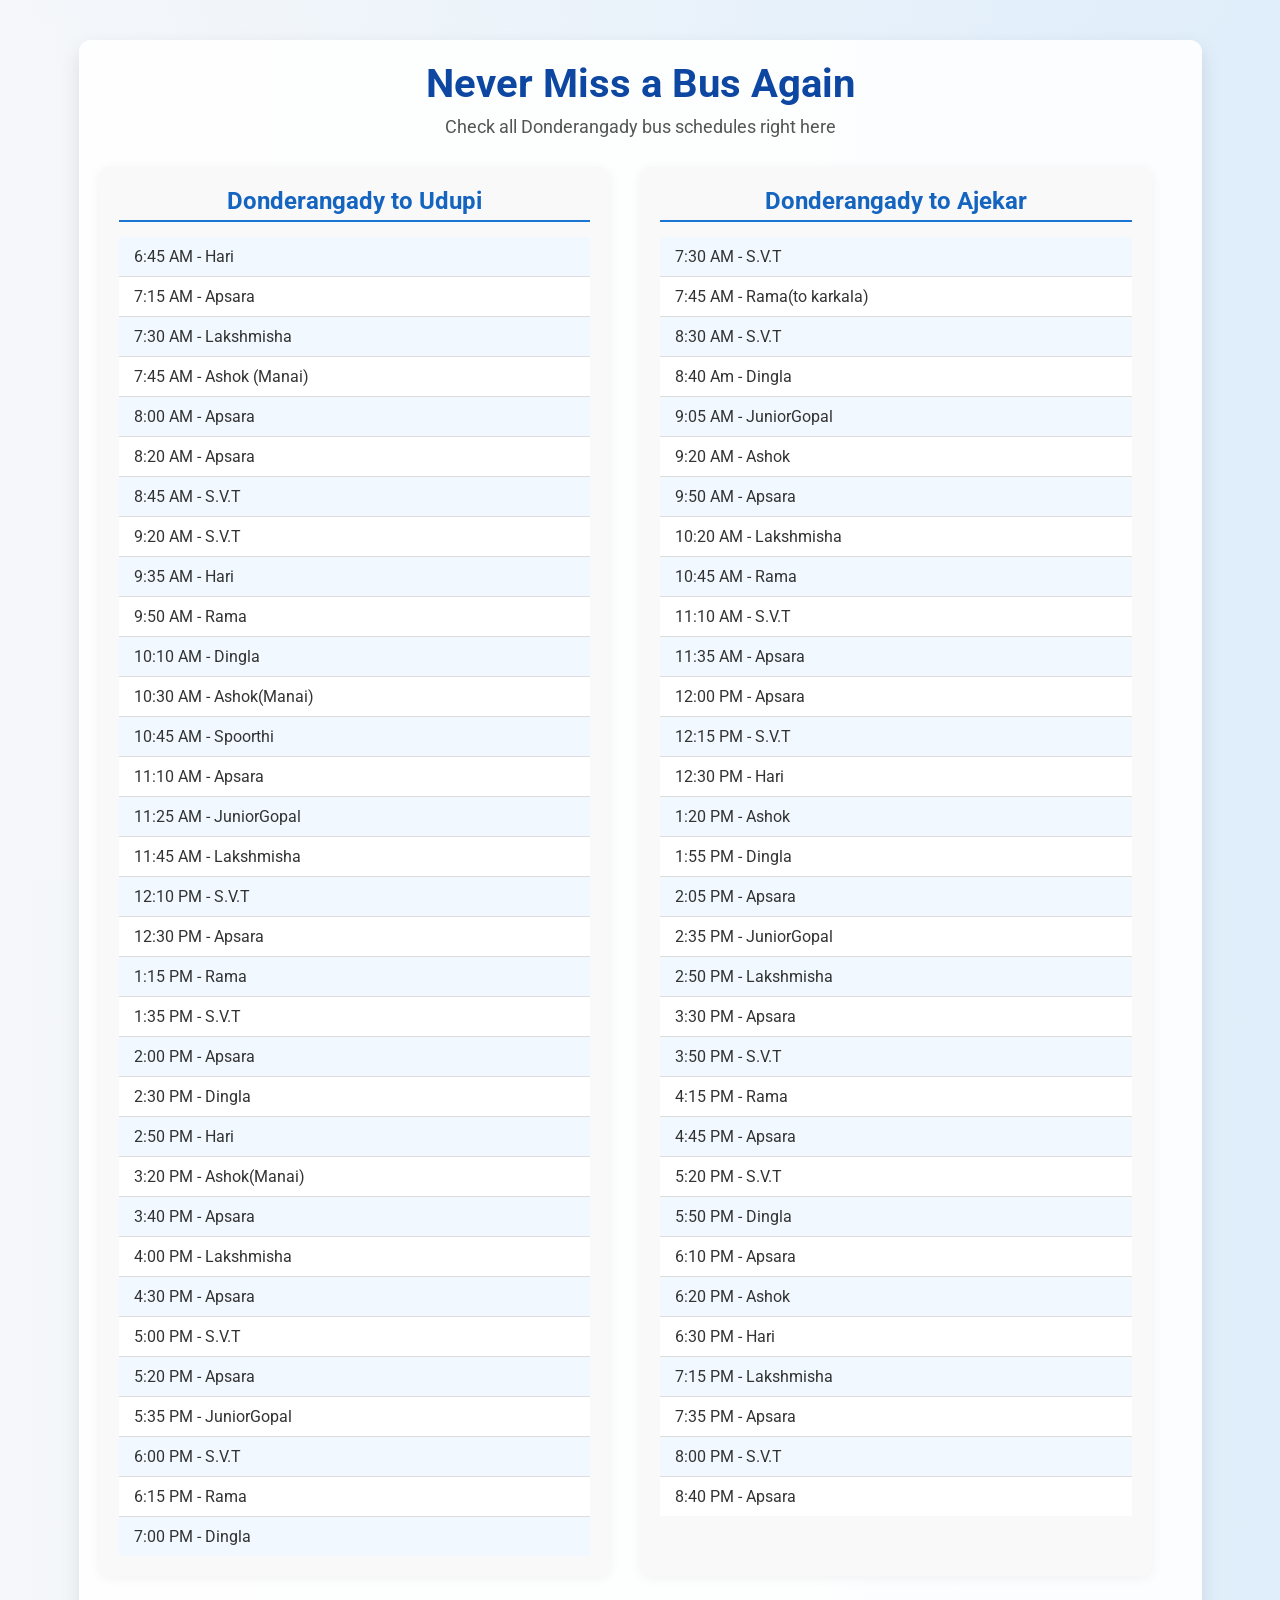
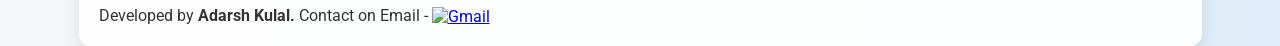
==== index.html @ d7b7892c "first commit" ====
<!DOCTYPE html>
<html lang="en">
<head>
  <meta charset="UTF-8" />
  <meta name="viewport" content="width=device-width, initial-scale=1.0"/>
  <title>Donderangady Bus Timings</title>
  <link rel="stylesheet" href="styles.css" />
</head>
<body>
  <div class="container">
    <h1>Never Miss a Bus Again</h1>
    <p class="subtitle">Check all Donderangady bus schedules right here</p>

    <div class="schedule">
      <div class="column">
        <h2>Donderangady to Udupi</h2>
        <ul>
          <li>6:45 AM - Hari</li>
          <li>7:15 AM - Apsara</li>
          <li>7:30 AM - Lakshmisha </li>
          <li>7:45 AM - Ashok (Manai)</li>
          <li>8:00 AM - Apsara</li>
          <li>8:20 AM - Apsara</li>
          <li>8:45 AM - S.V.T</li>
          <li>9:20 AM - S.V.T</li>
          <li>9:35 AM - Hari</li>
          <li>9:50 AM - Rama</li>
          <li>10:10 AM - Dingla</li>
          <li>10:30 AM - Ashok(Manai)</li>
          <li>10:45 AM - Spoorthi</li>
          <li>11:10 AM - Apsara</li>
          <li>11:25 AM - JuniorGopal</li>
          <li>11:45 AM - Lakshmisha</li>
          <li>12:10 PM - S.V.T</li>
          <li>12:30 PM - Apsara</li>
          <li>1:15 PM - Rama</li>
          <li>1:35 PM - S.V.T</li>
          <li>2:00 PM - Apsara</li>
          <li>2:30 PM - Dingla</li>
          <li>2:50 PM - Hari</li>
          <li>3:20 PM - Ashok(Manai)</li>
          <li>3:40 PM - Apsara</li>
          <li>4:00 PM - Lakshmisha</li>
          <li>4:30 PM - Apsara</li>
          <li>5:00 PM - S.V.T</li>
          <li>5:20 PM - Apsara </li>
          <li>5:35 PM - JuniorGopal</li>
          <li>6:00 PM - S.V.T</li>
          <li>6:15 PM - Rama</li>
          <li>7:00 PM - Dingla</li>
        </ul>
      </div>

      <div class="column">
        <h2>Donderangady to Ajekar</h2>
        <center>
        <ul>
          <li>7:30 AM - S.V.T</li>
          <li>7:45 AM - Rama(to karkala)</li>
          <li>8:30 AM - S.V.T</li>
          <li>8:40 Am - Dingla</li>
          <li>9:05 AM - JuniorGopal</li>

          <li>9:20 AM - Ashok</li>
          <li>9:50 AM - Apsara</li>
          
          <li>10:20 AM - Lakshmisha</li>
          
          <li>10:45 AM - Rama</li>
          <li>11:10 AM - S.V.T</li>
          <li>11:35 AM - Apsara</li>
          <li>12:00 PM - Apsara</li>
          <li>12:15 PM - S.V.T</li>
          <li>12:30 PM - Hari</li>
          <li>1:20 PM - Ashok</li>
          <li>1:55 PM - Dingla</li>
          <li>2:05 PM - Apsara</li>
          <li>2:35 PM - JuniorGopal</li>
          <li>2:50 PM - Lakshmisha</li>
          <li>3:30 PM - Apsara</li>
          <li>3:50 PM - S.V.T</li>
          <li>4:15 PM - Rama</li>
          <li>4:45 PM - Apsara</li>
          <li>5:20 PM - S.V.T</li>
          <li>5:50 PM - Dingla</li>
          <li>6:10 PM - Apsara</li>
          <li>6:20 PM - Ashok</li>
          <li>6:30 PM - Hari</li>
          <li>7:15 PM - Lakshmisha</li>
          <li>7:35 PM - Apsara</li>
          <li>8:00 PM - S.V.T</li>
          <li>8:40 PM - Apsara</li>
        </ul></center>
      </div>
      <p><center>Developed by <strong>Adarsh Kulal.</strong> Contact on Email - <a href="kulaladarsh1@gmail.com" class="gmail-link" target="_blank" rel="noopener">
        <img src="https://ssl.gstatic.com/ui/v1/icons/mail/rfr/gmail.ico" alt="Gmail" class="gmail-icon">
      </a>
      </a></p>
    </div>
  </div>

    
    
</body>
</html>
---- styles.css ----
/* Import Google Font */
@import url('https://fonts.googleapis.com/css2?family=Roboto:wght@400;700&display=swap');

/* Base Reset */
* {
  margin: 0;
  padding: 0;
  box-sizing: border-box;
}

html, body {
  height: 100%;
  font-family: 'Roboto', sans-serif;
  background: linear-gradient(270deg, #f5f7fa, #c3cfe2, #bbdefb, #f5f7fa);
  background-size: 800% 800%;
  animation: gradientWaves 20s ease infinite;
  color: #333;
  display: flex;
  flex-direction: column;
  padding: 20px;
  transition: background 0.3s ease, color 0.3s ease;
}

@keyframes gradientWaves {
  0% { background-position: 0% 50%; }
  25% { background-position: 50% 50%; }
  50% { background-position: 100% 50%; }
  75% { background-position: 50% 50%; }
  100% { background-position: 0% 50%; }
}

/* Container */
.container {
  flex: 1;
  max-width: 1200px;
  margin: auto;
  padding: 20px;
  background: rgba(255, 255, 255, 0.9);
  border-radius: 12px;
  box-shadow: 0 8px 20px rgba(0, 0, 0, 0.1);
  transition: background 0.3s ease;
}

/* Heading */
h1 {
  font-size: 2.5rem;
  text-align: center;
  margin-bottom: 10px;
  color: #0d47a1;
  animation: slideIn 1.2s ease-out;
}

.subtitle, 
.container > p {
  text-align: center;
  font-size: 1.1rem;
  color: #555;
  margin-bottom: 30px;
}

/* Schedule Section */
.schedule {
  display: flex;
  gap: 30px;
  justify-content: space-between;
  flex-wrap: wrap;
}

.column {
  flex: 1 1 45%;
  min-width: 300px;
  background: #f9f9f9;
  border-radius: 10px;
  padding: 20px;
  box-shadow: 0 2px 12px rgba(0, 0, 0, 0.05);
  transition: transform 0.3s ease, background 0.3s ease;
}

.column:hover {
  transform: translateY(-5px);
}

.column h2 {
  font-size: 1.5rem;
  color: #1565c0;
  margin-bottom: 15px;
  border-bottom: 2px solid #1976d2;
  padding-bottom: 5px;
  text-align: center;
}

/* List Items */
ul {
  list-style: none;
  padding-left: 0;
}

li {
  padding: 10px 15px;
  border-bottom: 1px solid #ddd;
  font-size: 1rem;
  color: #333;
  display: flex;
  justify-content: space-between;
  background-color: #fff;
  transition: background-color 0.3s ease, transform 0.3s ease;
}

li:nth-child(odd) {
  background-color: #f1f8ff;
}

li:hover {
  background-color: #e3f2fd;
  transform: translateX(5px);
  cursor: pointer;
}

li:last-child {
  border-bottom: none;
}

/* Footer */
.footer {
  width: 100%;
  max-width: 1200px;
  margin: 40px auto 0 auto;
  padding: 10px 10px;
  background-color: #e3f2fd;
  border-top: 1px solid #ccc;
  font-size: 1rem;
  color: #444;
  border-radius: 0 0 12px 12px;
  box-shadow: 0 -2px 10px rgba(0, 0, 0, 0.05);
  text-align: center;
  box-sizing: border-box;
  transition: background 0.3s ease, color 0.3s ease;
}

.footer strong {
  color: #1565c0;
}

.footer a {
  color: #1565c0;
  font-weight: 700;
  text-decoration: none;
}

.footer a:hover,
.footer a:focus {
  text-decoration: underline;
}

/* Responsive Footer */
@media (max-width: 600px) {
  .footer {
    padding: 15px 10px;
    font-size: 0.9rem;
    margin-top: 30px;
    display: flex;
    flex-direction: column;
    align-items: center;
    justify-content: center;
    text-align: center;
  }
}

/* Responsive Design */
@media (max-width: 992px) {
  .column {
    flex: 1 1 100%;
  }

  h1 {
    font-size: 2.2rem;
  }

  .column h2 {
    font-size: 1.3rem;
  }

  li {
    font-size: 0.95rem;
  }
}

@media (max-width: 600px) {
  .container {
    padding: 15px;
  }

  h1 {
    font-size: 1.8rem;
  }

  .subtitle {
    font-size: 1rem;
  }

  li {
    font-size: 0.9rem;
  }
}

/* Animations */
@keyframes slideIn {
  0% {
    transform: translateY(-30px);
    opacity: 0;
  }
  100% {
    transform: translateY(0px);
    opacity: 1;
  }
}

/* Gmail Icon Hover */
.gmail-icon {
  width: 24px;
  height: 24px;
  vertical-align: middle;
  transition: transform 0.3s ease;
}

.gmail-link:hover .gmail-icon {
  transform: scale(1.2);
}

/* ---------------- DARK MODE ---------------- */
@media (prefers-color-scheme: dark) {
  html, body {
    background: linear-gradient(270deg, #1e1e1e, #2e2e2e, #121212, #1e1e1e);
    color: #f0f0f0;
  }

  .container {
    background: rgba(30, 30, 30, 0.95);
    box-shadow: 0 8px 20px rgba(255, 255, 255, 0.05);
  }

  h1 {
    color: #90caf9;
  }

  .subtitle, .container > p {
    color: #ccc;
  }

  .column {
    background: #2b2b2b;
    box-shadow: 0 2px 12px rgba(255, 255, 255, 0.05);
  }

  .column h2 {
    color: #64b5f6;
    border-bottom: 2px solid #42a5f5;
  }

  li {
    background-color: #1e1e1e;
    color: #f0f0f0;
    border-bottom: 1px solid #444;
  }

  li:nth-child(odd) {
    background-color: #2a2a2a;
  }

  li:hover {
    background-color: #333;
  }

  .footer {
    background-color: #1f1f1f;
    color: #ccc;
    border-top: 1px solid #444;
  }

  .footer strong,
  .footer a {
    color: #90caf9;
  }

  .footer a:hover {
    text-decoration: underline;
  }
}
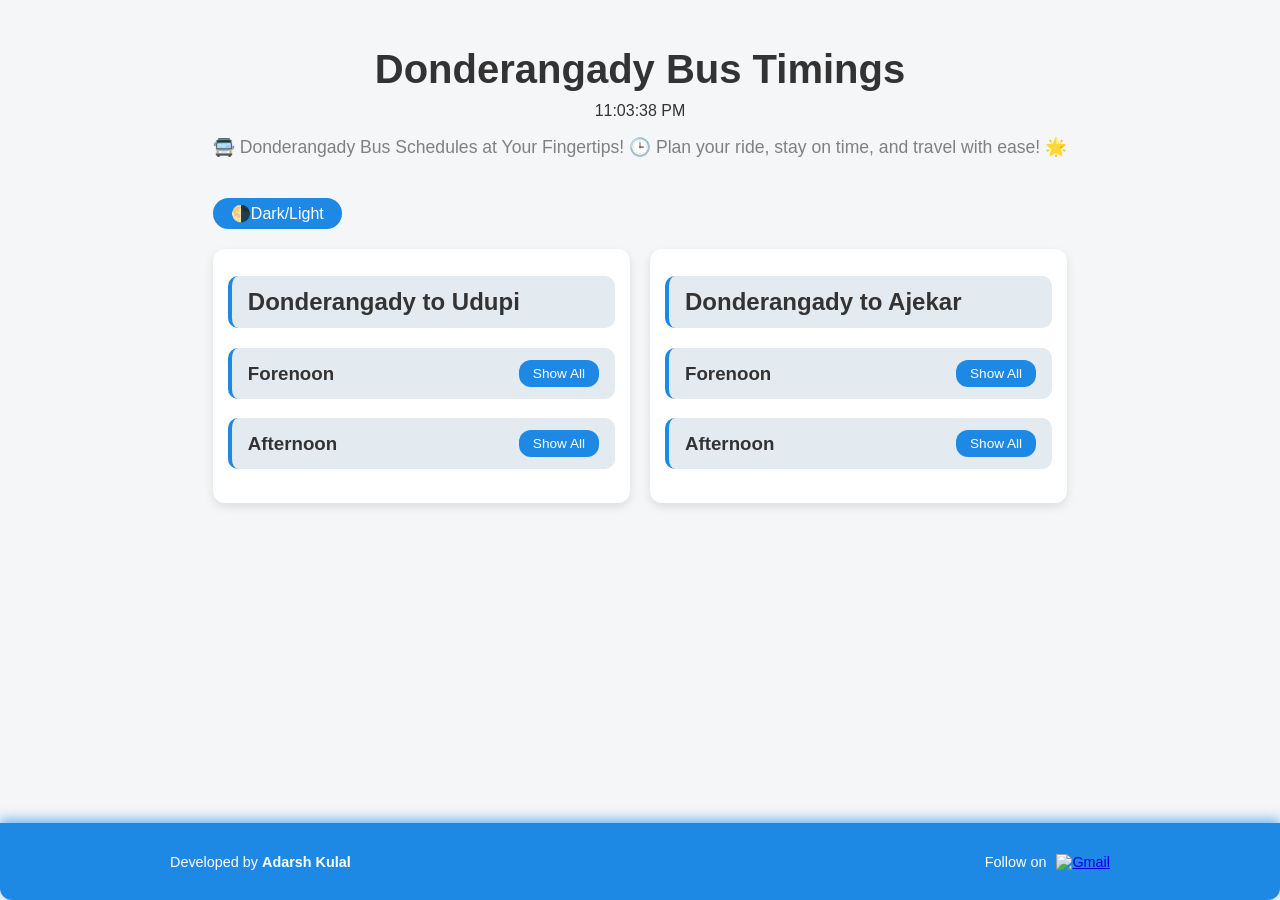
==== commit c652489e: "second commit" ====
--- a/index.html
+++ b/index.html
@@ -8,98 +8,53 @@
 </head>
 <body>
   <div class="container">
-    <h1>Never Miss a Bus Again</h1>
-    <p class="subtitle">Check all Donderangady bus schedules right here</p>
+    <header><center><h1>Donderangady Bus Timings</h1>
+      <div id="clock"></div> </center>
+      
+      <p class="subtitle">🚍 Donderangady Bus Schedules at Your Fingertips! 🕒 Plan your ride, stay on time, and travel with ease! 🌟</p>
+
+      <button id="toggleMode">🌗Dark/Light</button>
+    </header>
 
     <div class="schedule">
+      <!-- Udupi Route -->
       <div class="column">
-        <h2>Donderangady to Udupi</h2>
-        <ul>
-          <li>6:45 AM - Hari</li>
-          <li>7:15 AM - Apsara</li>
-          <li>7:30 AM - Lakshmisha </li>
-          <li>7:45 AM - Ashok (Manai)</li>
-          <li>8:00 AM - Apsara</li>
-          <li>8:20 AM - Apsara</li>
-          <li>8:45 AM - S.V.T</li>
-          <li>9:20 AM - S.V.T</li>
-          <li>9:35 AM - Hari</li>
-          <li>9:50 AM - Rama</li>
-          <li>10:10 AM - Dingla</li>
-          <li>10:30 AM - Ashok(Manai)</li>
-          <li>10:45 AM - Spoorthi</li>
-          <li>11:10 AM - Apsara</li>
-          <li>11:25 AM - JuniorGopal</li>
-          <li>11:45 AM - Lakshmisha</li>
-          <li>12:10 PM - S.V.T</li>
-          <li>12:30 PM - Apsara</li>
-          <li>1:15 PM - Rama</li>
-          <li>1:35 PM - S.V.T</li>
-          <li>2:00 PM - Apsara</li>
-          <li>2:30 PM - Dingla</li>
-          <li>2:50 PM - Hari</li>
-          <li>3:20 PM - Ashok(Manai)</li>
-          <li>3:40 PM - Apsara</li>
-          <li>4:00 PM - Lakshmisha</li>
-          <li>4:30 PM - Apsara</li>
-          <li>5:00 PM - S.V.T</li>
-          <li>5:20 PM - Apsara </li>
-          <li>5:35 PM - JuniorGopal</li>
-          <li>6:00 PM - S.V.T</li>
-          <li>6:15 PM - Rama</li>
-          <li>7:00 PM - Dingla</li>
-        </ul>
+        <h2 class="collapsible">Donderangady to Udupi</h2>
+        <div class="nested">
+          <h3 class="sub-collapsible">Forenoon <button class="show-all-btn" aria-label="Show all buses for Forenoon">Show All</button></h3>
+          <ul class="content" id="udupi-forenoon"></ul>
+
+          <h3 class="sub-collapsible">Afternoon <button class="show-all-btn" aria-label="Show all buses for Afternoon">Show All</button></h3>
+          <ul class="content" id="udupi-afternoon"></ul>
+        </div>
       </div>
 
+      <!-- Ajekar Route -->
       <div class="column">
-        <h2>Donderangady to Ajekar</h2>
-        <center>
-        <ul>
-          <li>7:30 AM - S.V.T</li>
-          <li>7:45 AM - Rama(to karkala)</li>
-          <li>8:30 AM - S.V.T</li>
-          <li>8:40 Am - Dingla</li>
-          <li>9:05 AM - JuniorGopal</li>
+        <h2 class="collapsible">Donderangady to Ajekar</h2>
+        <div class="nested">
+          <h3 class="sub-collapsible">Forenoon <button class="show-all-btn" aria-label="Show all buses for Forenoon">Show All</button></h3>
+          <ul class="content" id="ajekar-forenoon"></ul>
 
-          <li>9:20 AM - Ashok</li>
-          <li>9:50 AM - Apsara</li>
-          
-          <li>10:20 AM - Lakshmisha</li>
-          
-          <li>10:45 AM - Rama</li>
-          <li>11:10 AM - S.V.T</li>
-          <li>11:35 AM - Apsara</li>
-          <li>12:00 PM - Apsara</li>
-          <li>12:15 PM - S.V.T</li>
-          <li>12:30 PM - Hari</li>
-          <li>1:20 PM - Ashok</li>
-          <li>1:55 PM - Dingla</li>
-          <li>2:05 PM - Apsara</li>
-          <li>2:35 PM - JuniorGopal</li>
-          <li>2:50 PM - Lakshmisha</li>
-          <li>3:30 PM - Apsara</li>
-          <li>3:50 PM - S.V.T</li>
-          <li>4:15 PM - Rama</li>
-          <li>4:45 PM - Apsara</li>
-          <li>5:20 PM - S.V.T</li>
-          <li>5:50 PM - Dingla</li>
-          <li>6:10 PM - Apsara</li>
-          <li>6:20 PM - Ashok</li>
-          <li>6:30 PM - Hari</li>
-          <li>7:15 PM - Lakshmisha</li>
-          <li>7:35 PM - Apsara</li>
-          <li>8:00 PM - S.V.T</li>
-          <li>8:40 PM - Apsara</li>
-        </ul></center>
+          <h3 class="sub-collapsible">Afternoon <button class="show-all-btn" aria-label="Show all buses for Afternoon">Show All</button></h3>
+          <ul class="content" id="ajekar-afternoon"></ul>
+        </div>
       </div>
-      <p><center>Developed by <strong>Adarsh Kulal.</strong> Contact on Email - <a href="kulaladarsh1@gmail.com" class="gmail-link" target="_blank" rel="noopener">
-        <img src="https://ssl.gstatic.com/ui/v1/icons/mail/rfr/gmail.ico" alt="Gmail" class="gmail-icon">
-      </a>
-      </a></p>
     </div>
   </div>
 
-    
-    
+  <footer class="footer">
+    <div class="footer-content">
+      <p>Developed by <strong>Adarsh Kulal</strong></p>
+      <div class="footer-contact">
+        <span>Follow on </span>
+        <a href="mailto:kulaladarsh1@gmail.com" aria-label="Email Adarsh Kulal" class="footer-icon-link">
+          <img src="https://ssl.gstatic.com/ui/v1/icons/mail/rfr/gmail.ico" alt="Gmail" class="gmail-icon" />
+        </a>
+      </div>
+    </div>
+  </footer>
+
+  <script src="script.js"></script>
 </body>
 </html>
--- a/styles.css
+++ b/styles.css
@@ -1,288 +1,321 @@
-/* Import Google Font */
-@import url('https://fonts.googleapis.com/css2?family=Roboto:wght@400;700&display=swap');
-
-/* Base Reset */
-* {
+/* === General Styles === */
+html, body {
+  height: 100%;
   margin: 0;
   padding: 0;
-  box-sizing: border-box;
-}
-
-html, body {
-  height: 100%;
-  font-family: 'Roboto', sans-serif;
-  background: linear-gradient(270deg, #f5f7fa, #c3cfe2, #bbdefb, #f5f7fa);
-  background-size: 800% 800%;
-  animation: gradientWaves 20s ease infinite;
+  font-family: 'Segoe UI', sans-serif;
+  background: #f4f6f8;
   color: #333;
   display: flex;
   flex-direction: column;
-  padding: 20px;
-  transition: background 0.3s ease, color 0.3s ease;
-}
-
-@keyframes gradientWaves {
-  0% { background-position: 0% 50%; }
-  25% { background-position: 50% 50%; }
-  50% { background-position: 100% 50%; }
-  75% { background-position: 50% 50%; }
-  100% { background-position: 0% 50%; }
-}
-
-/* Container */
+  transition: background 0.3s, color 0.3s;
+  scroll-behavior: smooth;
+}
+
+body {
+  flex: 1 0 auto;
+}
+
+/* Dark mode support */
+.dark {
+  background: #121212;
+  color: #f1f1f1;
+}
+
+/* Container for main content */
 .container {
-  flex: 1;
-  max-width: 1200px;
+  flex: 1 0 auto;
+  max-width: 960px;
   margin: auto;
   padding: 20px;
-  background: rgba(255, 255, 255, 0.9);
-  border-radius: 12px;
-  box-shadow: 0 8px 20px rgba(0, 0, 0, 0.1);
-  transition: background 0.3s ease;
-}
-
-/* Heading */
+}
+
+/* === Header Section === */
+.header {
+  display: flex;
+  flex-direction: column;
+  align-items: center;
+  justify-content: center;
+  height: 100vh;
+  padding: 20px;
+  text-align: center;
+  animation: fadeSlideUp 1s ease-out both;
+}
+
 h1 {
   font-size: 2.5rem;
-  text-align: center;
   margin-bottom: 10px;
-  color: #0d47a1;
-  animation: slideIn 1.2s ease-out;
-}
-
-.subtitle, 
-.container > p {
+  animation: fadeSlideUp 1.2s ease-out both;
+}
+
+/* Clock style with animation */
+.clock {
+  font-size: 1.5rem;
+  margin: 10px 0 20px;
+  font-weight: bold;
+  animation: rotateClock 60s linear infinite, fadeSlideUp 1.5s ease-out both;
+  display: inline-block;
+}
+
+/* Sub heading / description */
+.subtitle {
   text-align: center;
   font-size: 1.1rem;
-  color: #555;
-  margin-bottom: 30px;
-}
-
-/* Schedule Section */
+  margin-bottom: 20px;
+  color: gray;
+}
+
+/* === Schedule Layout === */
 .schedule {
   display: flex;
-  gap: 30px;
+  flex-wrap: wrap;
+  gap: 20px;
+}
+
+.column {
+  flex: 1;
+  min-width: 280px;
+  background: #fff;
+  border-radius: 12px;
+  padding: 15px;
+  box-shadow: 0 4px 10px rgba(0,0,0,0.1);
+  animation: fadeSlideUp 1s ease-out both;
+  animation-delay: 0.5s;
+}
+
+/* Dark mode column */
+.dark .column {
+  background: #1e1e1e;
+  box-shadow: 0 4px 12px rgba(255, 255, 255, 0.1);
+}
+
+/* === Collapsibles (toggle sections) === */
+.collapsible, .sub-collapsible {
+  cursor: pointer;
+  background: #e3eaf0;
+  padding: 12px 16px;
+  border-radius: 10px;
+  margin-top: 12px;
+  font-weight: 600;
+  transition: background 0.3s;
+  display: flex;
   justify-content: space-between;
-  flex-wrap: wrap;
-}
-
-.column {
-  flex: 1 1 45%;
-  min-width: 300px;
-  background: #f9f9f9;
-  border-radius: 10px;
-  padding: 20px;
-  box-shadow: 0 2px 12px rgba(0, 0, 0, 0.05);
-  transition: transform 0.3s ease, background 0.3s ease;
-}
-
-.column:hover {
-  transform: translateY(-5px);
-}
-
-.column h2 {
-  font-size: 1.5rem;
-  color: #1565c0;
-  margin-bottom: 15px;
-  border-bottom: 2px solid #1976d2;
-  padding-bottom: 5px;
-  text-align: center;
-}
-
-/* List Items */
-ul {
-  list-style: none;
-  padding-left: 0;
+  align-items: center;
+  border-left: 4px solid #1e88e5;
+}
+
+.collapsible:hover, .sub-collapsible:hover {
+  background: #d0dbe5;
+  animation: pulseGlow 1.5s infinite alternate;
+}
+
+.dark .collapsible, .dark .sub-collapsible {
+  background: #2a2a2a;
+  border-left-color: #64b5f6;
+}
+
+.collapsible.active, .sub-collapsible.active {
+  background: #c5d4e3;
+}
+
+.dark .collapsible.active, .dark .sub-collapsible.active {
+  background: #333;
+}
+
+/* Nested collapsible content */
+.content {
+  display: none;
+  padding-left: 15px;
+  margin-top: 8px;
+  list-style-type: none;
+  border-left: 2px dashed #aaa;
 }
 
 li {
-  padding: 10px 15px;
-  border-bottom: 1px solid #ddd;
+  margin: 6px 0;
+  padding: 6px 8px;
+  background: #f0f4f7;
+  border-radius: 6px;
+}
+
+.dark li {
+  background: #2d2d2d;
+  color: #ddd;
+}
+
+/* === Buttons === */
+.show-all-btn {
+  background-color: #1e88e5;
+  border: none;
+  color: white;
+  padding: 6px 14px;
+  border-radius: 12px;
+  font-size: 0.85rem;
+  cursor: pointer;
+  transition: background-color 0.3s ease;
+}
+
+.show-all-btn:hover {
+  background-color: #1565c0;
+  animation: futuristicHover 0.6s ease-in-out forwards;
+}
+
+.dark .show-all-btn {
+  background: #64b5f6;
+  color: #000;
+}
+
+/* Dark/Light toggle button */
+#toggleMode {
+  display: inline-block;
+  margin: 20px auto;
+  padding: 6px 18px;
+  cursor: pointer;
+  border: none;
+  border-radius: 20px;
+  background: #1e88e5;
+  color: white;
   font-size: 1rem;
-  color: #333;
-  display: flex;
-  justify-content: space-between;
-  background-color: #fff;
-  transition: background-color 0.3s ease, transform 0.3s ease;
-}
-
-li:nth-child(odd) {
-  background-color: #f1f8ff;
-}
-
-li:hover {
-  background-color: #e3f2fd;
-  transform: translateX(5px);
-  cursor: pointer;
-}
-
-li:last-child {
-  border-bottom: none;
-}
-
-/* Footer */
+  transition: background 0.3s;
+}
+
+#toggleMode:hover {
+  background: #1565c0;
+  animation: futuristicHover 0.6s ease-in-out forwards;
+}
+
+.dark #toggleMode {
+  background: #f1f1f1;
+  color: #121212;
+  animation: glowButton 3s infinite ease-in-out;
+}
+
+/* === Footer === */
 .footer {
   width: 100%;
-  max-width: 1200px;
-  margin: 40px auto 0 auto;
-  padding: 10px 10px;
-  background-color: #e3f2fd;
-  border-top: 1px solid #ccc;
-  font-size: 1rem;
-  color: #444;
+  padding: 16px;
+  background-color: #1e88e5;
+  font-size: 0.9rem;
+  color: #fff;
   border-radius: 0 0 12px 12px;
-  box-shadow: 0 -2px 10px rgba(0, 0, 0, 0.05);
-  text-align: center;
+  box-shadow: 0 -4px 12px rgba(30, 136, 229, 0.6);
+  display: flex;
+  justify-content: space-between;
+  align-items: center;
+  flex-wrap: wrap;
   box-sizing: border-box;
-  transition: background 0.3s ease, color 0.3s ease;
-}
-
-.footer strong {
-  color: #1565c0;
-}
-
-.footer a {
-  color: #1565c0;
-  font-weight: 700;
-  text-decoration: none;
-}
-
-.footer a:hover,
-.footer a:focus {
-  text-decoration: underline;
-}
-
-/* Responsive Footer */
-@media (max-width: 600px) {
+}
+
+/* Gmail icon inside footer */
+.gmail-icon {
+  width: 20px;
+  vertical-align: middle;
+}
+
+/* Wrapper for footer content */
+.footer-content {
+  display: flex;
+  justify-content: space-between;
+  align-items: center;
+  width: 100%;
+  max-width: 960px;
+  margin: 0 auto;
+  padding-inline: 10px;
+  box-sizing: border-box;
+}
+
+/* Contact section in footer */
+.footer-contact {
+  display: flex;
+  align-items: center;
+}
+
+/* Footer icon links (social/contact) */
+.footer-icon-link {
+  display: inline-block;
+  margin-left: 10px;
+  transition: transform 0.3s ease;
+}
+
+.footer-icon-link:hover {
+  transform: scale(1.2);
+  animation: futuristicHover 0.6s ease-in-out forwards;
+}
+
+/* === Responsive Design === */
+@media (max-width: 768px) {
+  .schedule {
+    flex-direction: column;
+  }
+
+  .header {
+    height: auto;
+    padding: 40px 20px;
+  }
+
+  h1 {
+    font-size: 2rem;
+  }
+
+  .clock {
+    font-size: 1.2rem;
+  }
+
   .footer {
-    padding: 15px 10px;
-    font-size: 0.9rem;
-    margin-top: 30px;
-    display: flex;
+    padding: 12px;
+    font-size: 0.85rem;
+  }
+
+  .footer-content {
     flex-direction: column;
-    align-items: center;
+    gap: 10px;
+    text-align: center;
+  }
+
+  .footer-contact {
     justify-content: center;
-    text-align: center;
-  }
-}
-
-/* Responsive Design */
-@media (max-width: 992px) {
-  .column {
-    flex: 1 1 100%;
-  }
-
-  h1 {
-    font-size: 2.2rem;
-  }
-
-  .column h2 {
-    font-size: 1.3rem;
-  }
-
-  li {
-    font-size: 0.95rem;
-  }
-}
-
-@media (max-width: 600px) {
-  .container {
-    padding: 15px;
-  }
-
-  h1 {
-    font-size: 1.8rem;
-  }
-
-  .subtitle {
-    font-size: 1rem;
-  }
-
-  li {
-    font-size: 0.9rem;
-  }
-}
-
-/* Animations */
-@keyframes slideIn {
+  }
+}
+
+/* === Animations === */
+
+/* Rotating clock animation */
+@keyframes rotateClock {
+  from { transform: rotate(0deg); }
+  to { transform: rotate(360deg); }
+}
+
+/* Fade + slide up animation */
+@keyframes fadeSlideUp {
+  0% { opacity: 0; transform: translateY(30px); }
+  100% { opacity: 1; transform: translateY(0); }
+}
+
+/* Glowing pulse effect */
+@keyframes pulseGlow {
+  0%, 100% {
+    box-shadow: 0 0 10px rgba(30, 136, 229, 0.3), 0 0 20px rgba(30, 136, 229, 0.2);
+  }
+  50% {
+    box-shadow: 0 0 20px rgba(30, 136, 229, 0.6), 0 0 30px rgba(30, 136, 229, 0.4);
+  }
+}
+
+/* Hover futuristic effect */
+@keyframes futuristicHover {
   0% {
-    transform: translateY(-30px);
-    opacity: 0;
+    transform: scale(1);
+    filter: hue-rotate(0deg);
   }
   100% {
-    transform: translateY(0px);
-    opacity: 1;
-  }
-}
-
-/* Gmail Icon Hover */
-.gmail-icon {
-  width: 24px;
-  height: 24px;
-  vertical-align: middle;
-  transition: transform 0.3s ease;
-}
-
-.gmail-link:hover .gmail-icon {
-  transform: scale(1.2);
-}
-
-/* ---------------- DARK MODE ---------------- */
-@media (prefers-color-scheme: dark) {
-  html, body {
-    background: linear-gradient(270deg, #1e1e1e, #2e2e2e, #121212, #1e1e1e);
-    color: #f0f0f0;
-  }
-
-  .container {
-    background: rgba(30, 30, 30, 0.95);
-    box-shadow: 0 8px 20px rgba(255, 255, 255, 0.05);
-  }
-
-  h1 {
-    color: #90caf9;
-  }
-
-  .subtitle, .container > p {
-    color: #ccc;
-  }
-
-  .column {
-    background: #2b2b2b;
-    box-shadow: 0 2px 12px rgba(255, 255, 255, 0.05);
-  }
-
-  .column h2 {
-    color: #64b5f6;
-    border-bottom: 2px solid #42a5f5;
-  }
-
-  li {
-    background-color: #1e1e1e;
-    color: #f0f0f0;
-    border-bottom: 1px solid #444;
-  }
-
-  li:nth-child(odd) {
-    background-color: #2a2a2a;
-  }
-
-  li:hover {
-    background-color: #333;
-  }
-
-  .footer {
-    background-color: #1f1f1f;
-    color: #ccc;
-    border-top: 1px solid #444;
-  }
-
-  .footer strong,
-  .footer a {
-    color: #90caf9;
-  }
-
-  .footer a:hover {
-    text-decoration: underline;
-  }
-}
+    transform: scale(1.03);
+    filter: hue-rotate(20deg);
+  }
+}
+
+/* Button glow for dark mode toggle */
+@keyframes glowButton {
+  0% { box-shadow: 0 0 0px rgba(100, 181, 246, 0.7); }
+  50% { box-shadow: 0 0 20px rgba(100, 181, 246, 0.9); }
+  100% { box-shadow: 0 0 0px rgba(100, 181, 246, 0.7); }
+}
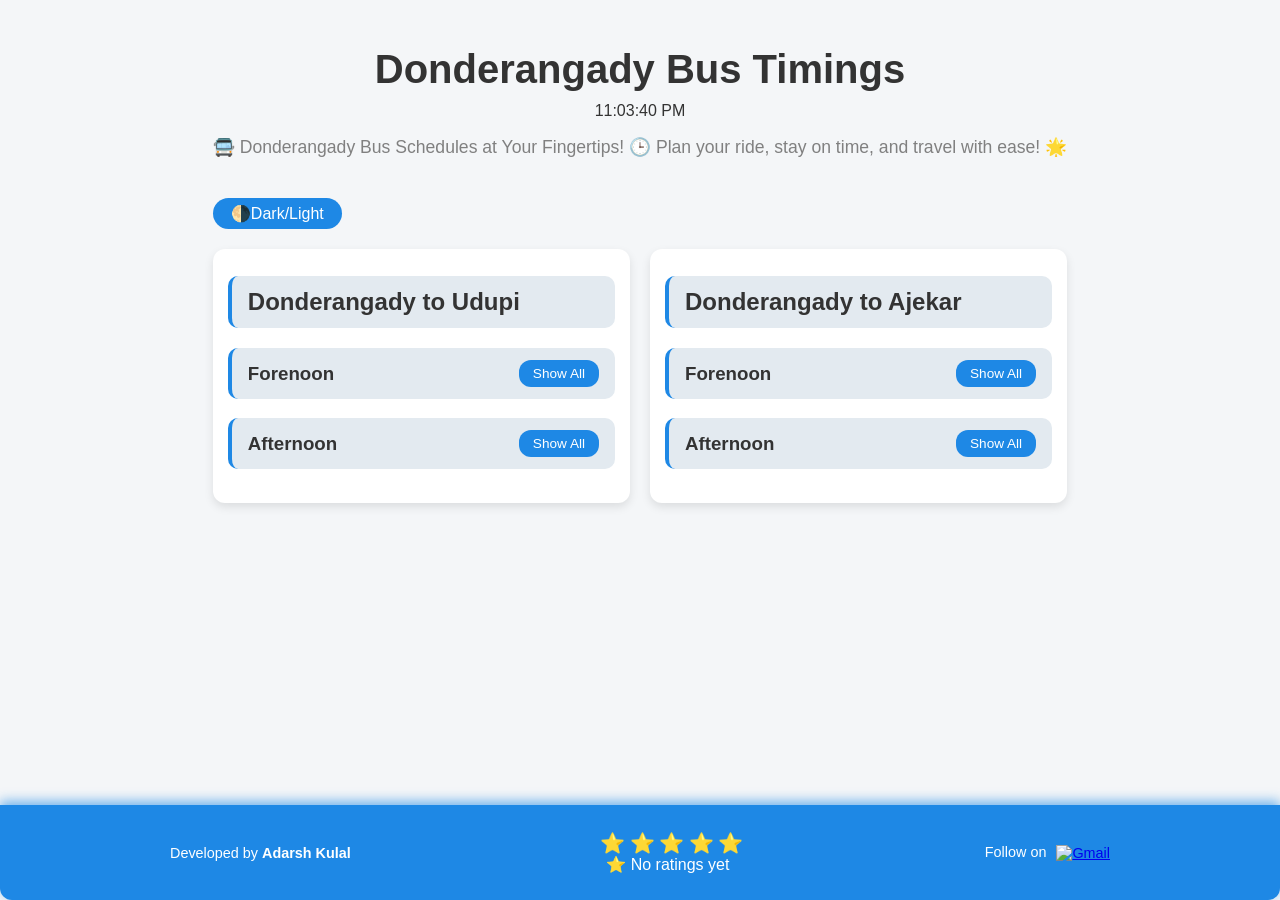
==== commit c028437c: "Added rating file" ====
--- a/index.html
+++ b/index.html
@@ -44,16 +44,29 @@
   </div>
 
   <footer class="footer">
-    <div class="footer-content">
-      <p>Developed by <strong>Adarsh Kulal</strong></p>
-      <div class="footer-contact">
-        <span>Follow on </span>
-        <a href="mailto:kulaladarsh1@gmail.com" aria-label="Email Adarsh Kulal" class="footer-icon-link">
-          <img src="https://ssl.gstatic.com/ui/v1/icons/mail/rfr/gmail.ico" alt="Gmail" class="gmail-icon" />
-        </a>
+  <div class="footer-content">
+    <p>Developed by <strong>Adarsh Kulal</strong></p>
+
+    <!-- ⭐ Rating Section -->
+    <div class="rating-section">
+      <div class="stars">
+        <span class="star" data-rating="1">⭐</span>
+        <span class="star" data-rating="2">⭐</span>
+        <span class="star" data-rating="3">⭐</span>
+        <span class="star" data-rating="4">⭐</span>
+        <span class="star" data-rating="5">⭐</span>
       </div>
+      <div id="rating-summary">Loading...</div>
     </div>
-  </footer>
+
+    <div class="footer-contact">
+      <span>Follow on </span>
+      <a href="mailto:kulaladarsh1@gmail.com" aria-label="Email Adarsh Kulal" class="footer-icon-link">
+        <img src="https://ssl.gstatic.com/ui/v1/icons/mail/rfr/gmail.ico" alt="Gmail" class="gmail-icon" />
+      </a>
+    </div>
+  </div>
+</footer>
 
   <script src="script.js"></script>
 </body>
--- a/styles.css
+++ b/styles.css
@@ -16,13 +16,12 @@
   flex: 1 0 auto;
 }
 
-/* Dark mode support */
 .dark {
   background: #121212;
   color: #f1f1f1;
 }
 
-/* Container for main content */
+/* === Container === */
 .container {
   flex: 1 0 auto;
   max-width: 960px;
@@ -30,7 +29,7 @@
   padding: 20px;
 }
 
-/* === Header Section === */
+/* === Header === */
 .header {
   display: flex;
   flex-direction: column;
@@ -48,7 +47,6 @@
   animation: fadeSlideUp 1.2s ease-out both;
 }
 
-/* Clock style with animation */
 .clock {
   font-size: 1.5rem;
   margin: 10px 0 20px;
@@ -57,7 +55,6 @@
   display: inline-block;
 }
 
-/* Sub heading / description */
 .subtitle {
   text-align: center;
   font-size: 1.1rem;
@@ -81,15 +78,16 @@
   box-shadow: 0 4px 10px rgba(0,0,0,0.1);
   animation: fadeSlideUp 1s ease-out both;
   animation-delay: 0.5s;
-}
-
-/* Dark mode column */
+  box-sizing: border-box;
+}
+
 .dark .column {
-  background: #1e1e1e;
+  background-color: #121212;
+  color: white;
   box-shadow: 0 4px 12px rgba(255, 255, 255, 0.1);
 }
 
-/* === Collapsibles (toggle sections) === */
+/* === Collapsibles === */
 .collapsible, .sub-collapsible {
   cursor: pointer;
   background: #e3eaf0;
@@ -109,28 +107,39 @@
   animation: pulseGlow 1.5s infinite alternate;
 }
 
-.dark .collapsible, .dark .sub-collapsible {
+.collapsible.active, .sub-collapsible.active {
+  background: #c5d4e3;
+}
+
+.dark .collapsible,
+.dark .sub-collapsible {
   background: #2a2a2a;
   border-left-color: #64b5f6;
 }
 
-.collapsible.active, .sub-collapsible.active {
-  background: #c5d4e3;
-}
-
-.dark .collapsible.active, .dark .sub-collapsible.active {
+.dark .collapsible.active,
+.dark .sub-collapsible.active {
   background: #333;
 }
 
-/* Nested collapsible content */
+/* === Collapsible Content === */
 .content {
   display: none;
-  padding-left: 15px;
+  padding: 10px 15px;
   margin-top: 8px;
   list-style-type: none;
   border-left: 2px dashed #aaa;
-}
-
+  box-sizing: border-box;
+}
+
+.dark .content {
+  background-color: #1a1a1a;
+  border-left-color: #444;
+  color: #fff;
+  display: block; /* Show if JS fails */
+}
+
+/* === List Items === */
 li {
   margin: 6px 0;
   padding: 6px 8px;
@@ -165,7 +174,6 @@
   color: #000;
 }
 
-/* Dark/Light toggle button */
 #toggleMode {
   display: inline-block;
   margin: 20px auto;
@@ -206,13 +214,11 @@
   box-sizing: border-box;
 }
 
-/* Gmail icon inside footer */
 .gmail-icon {
   width: 20px;
   vertical-align: middle;
 }
 
-/* Wrapper for footer content */
 .footer-content {
   display: flex;
   justify-content: space-between;
@@ -224,13 +230,11 @@
   box-sizing: border-box;
 }
 
-/* Contact section in footer */
 .footer-contact {
   display: flex;
   align-items: center;
 }
 
-/* Footer icon links (social/contact) */
 .footer-icon-link {
   display: inline-block;
   margin-left: 10px;
@@ -278,20 +282,16 @@
 }
 
 /* === Animations === */
-
-/* Rotating clock animation */
 @keyframes rotateClock {
   from { transform: rotate(0deg); }
   to { transform: rotate(360deg); }
 }
 
-/* Fade + slide up animation */
 @keyframes fadeSlideUp {
   0% { opacity: 0; transform: translateY(30px); }
   100% { opacity: 1; transform: translateY(0); }
 }
 
-/* Glowing pulse effect */
 @keyframes pulseGlow {
   0%, 100% {
     box-shadow: 0 0 10px rgba(30, 136, 229, 0.3), 0 0 20px rgba(30, 136, 229, 0.2);
@@ -301,7 +301,6 @@
   }
 }
 
-/* Hover futuristic effect */
 @keyframes futuristicHover {
   0% {
     transform: scale(1);
@@ -313,9 +312,35 @@
   }
 }
 
-/* Button glow for dark mode toggle */
 @keyframes glowButton {
   0% { box-shadow: 0 0 0px rgba(100, 181, 246, 0.7); }
   50% { box-shadow: 0 0 20px rgba(100, 181, 246, 0.9); }
   100% { box-shadow: 0 0 0px rgba(100, 181, 246, 0.7); }
 }
+
+
+
+
+.rating-section {
+  margin: 10px 0;
+  text-align: center;
+  font-size: 16px;
+}
+
+.stars {
+  display: inline-block;
+  margin-left: 8px;
+}
+
+.star {
+  cursor: pointer;
+  color: gray;
+  font-size: 20px;
+  transition: color 0.3s ease;
+}
+
+.star:hover,
+.star.hovered,
+.star.selected {
+  color: gold;
+}
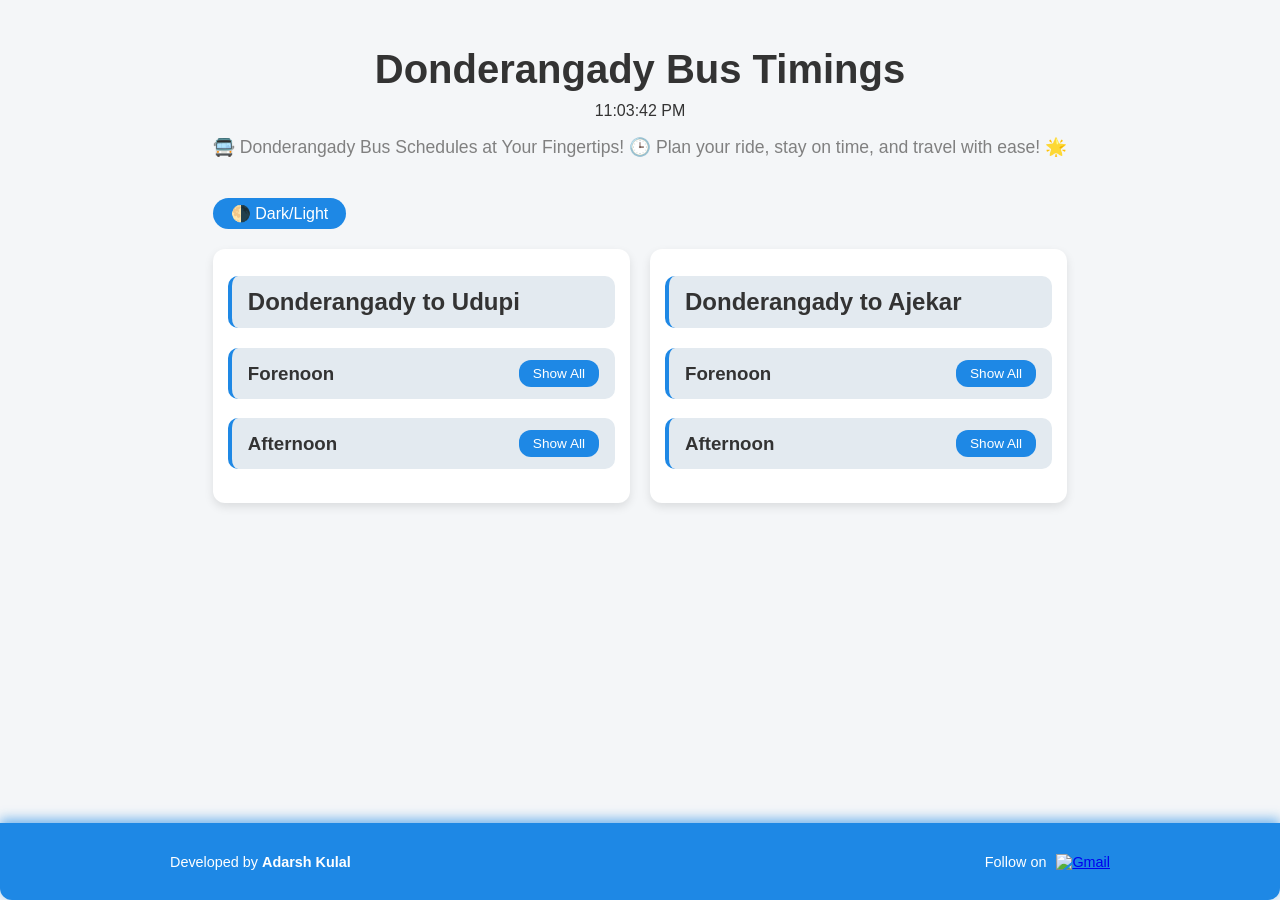
==== commit c59c601e: "Added updated rating file" ====
--- a/index.html
+++ b/index.html
@@ -8,12 +8,13 @@
 </head>
 <body>
   <div class="container">
-    <header><center><h1>Donderangady Bus Timings</h1>
-      <div id="clock"></div> </center>
-      
+    <header>
+      <center>
+        <h1>Donderangady Bus Timings</h1>
+        <div id="clock"></div>
+      </center>
       <p class="subtitle">🚍 Donderangady Bus Schedules at Your Fingertips! 🕒 Plan your ride, stay on time, and travel with ease! 🌟</p>
-
-      <button id="toggleMode">🌗Dark/Light</button>
+      <button id="toggleMode">🌗 Dark/Light</button>
     </header>
 
     <div class="schedule">
@@ -21,10 +22,10 @@
       <div class="column">
         <h2 class="collapsible">Donderangady to Udupi</h2>
         <div class="nested">
-          <h3 class="sub-collapsible">Forenoon <button class="show-all-btn" aria-label="Show all buses for Forenoon">Show All</button></h3>
+          <h3 class="sub-collapsible">Forenoon <button class="show-all-btn">Show All</button></h3>
           <ul class="content" id="udupi-forenoon"></ul>
 
-          <h3 class="sub-collapsible">Afternoon <button class="show-all-btn" aria-label="Show all buses for Afternoon">Show All</button></h3>
+          <h3 class="sub-collapsible">Afternoon <button class="show-all-btn">Show All</button></h3>
           <ul class="content" id="udupi-afternoon"></ul>
         </div>
       </div>
@@ -33,10 +34,10 @@
       <div class="column">
         <h2 class="collapsible">Donderangady to Ajekar</h2>
         <div class="nested">
-          <h3 class="sub-collapsible">Forenoon <button class="show-all-btn" aria-label="Show all buses for Forenoon">Show All</button></h3>
+          <h3 class="sub-collapsible">Forenoon <button class="show-all-btn">Show All</button></h3>
           <ul class="content" id="ajekar-forenoon"></ul>
 
-          <h3 class="sub-collapsible">Afternoon <button class="show-all-btn" aria-label="Show all buses for Afternoon">Show All</button></h3>
+          <h3 class="sub-collapsible">Afternoon <button class="show-all-btn">Show All</button></h3>
           <ul class="content" id="ajekar-afternoon"></ul>
         </div>
       </div>
@@ -44,29 +45,16 @@
   </div>
 
   <footer class="footer">
-  <div class="footer-content">
-    <p>Developed by <strong>Adarsh Kulal</strong></p>
-
-    <!-- ⭐ Rating Section -->
-    <div class="rating-section">
-      <div class="stars">
-        <span class="star" data-rating="1">⭐</span>
-        <span class="star" data-rating="2">⭐</span>
-        <span class="star" data-rating="3">⭐</span>
-        <span class="star" data-rating="4">⭐</span>
-        <span class="star" data-rating="5">⭐</span>
+    <div class="footer-content">
+      <p>Developed by <strong>Adarsh Kulal</strong></p>
+      <div class="footer-contact">
+        <span>Follow on </span>
+        <a href="mailto:kulaladarsh1@gmail.com" class="footer-icon-link">
+          <img src="https://ssl.gstatic.com/ui/v1/icons/mail/rfr/gmail.ico" alt="Gmail" class="gmail-icon" />
+        </a>
       </div>
-      <div id="rating-summary">Loading...</div>
     </div>
-
-    <div class="footer-contact">
-      <span>Follow on </span>
-      <a href="mailto:kulaladarsh1@gmail.com" aria-label="Email Adarsh Kulal" class="footer-icon-link">
-        <img src="https://ssl.gstatic.com/ui/v1/icons/mail/rfr/gmail.ico" alt="Gmail" class="gmail-icon" />
-      </a>
-    </div>
-  </div>
-</footer>
+  </footer>
 
   <script src="script.js"></script>
 </body>
--- a/styles.css
+++ b/styles.css
@@ -10,6 +10,7 @@
   flex-direction: column;
   transition: background 0.3s, color 0.3s;
   scroll-behavior: smooth;
+  width: 100%; /* Ensures the body stretches to full width */
 }
 
 body {
@@ -19,6 +20,12 @@
 .dark {
   background: #121212;
   color: #f1f1f1;
+  width: 100%; /* Ensures the dark mode background stretches to full width */
+}
+
+/* Ensure the dark background extends fully */
+.dark, .dark body {
+  background-color: #121212; /* Ensures that the background is fully black in dark mode */
 }
 
 /* === Container === */
@@ -318,9 +325,7 @@
   100% { box-shadow: 0 0 0px rgba(100, 181, 246, 0.7); }
 }
 
-
-
-
+/* === Rating Section === */
 .rating-section {
   margin: 10px 0;
   text-align: center;
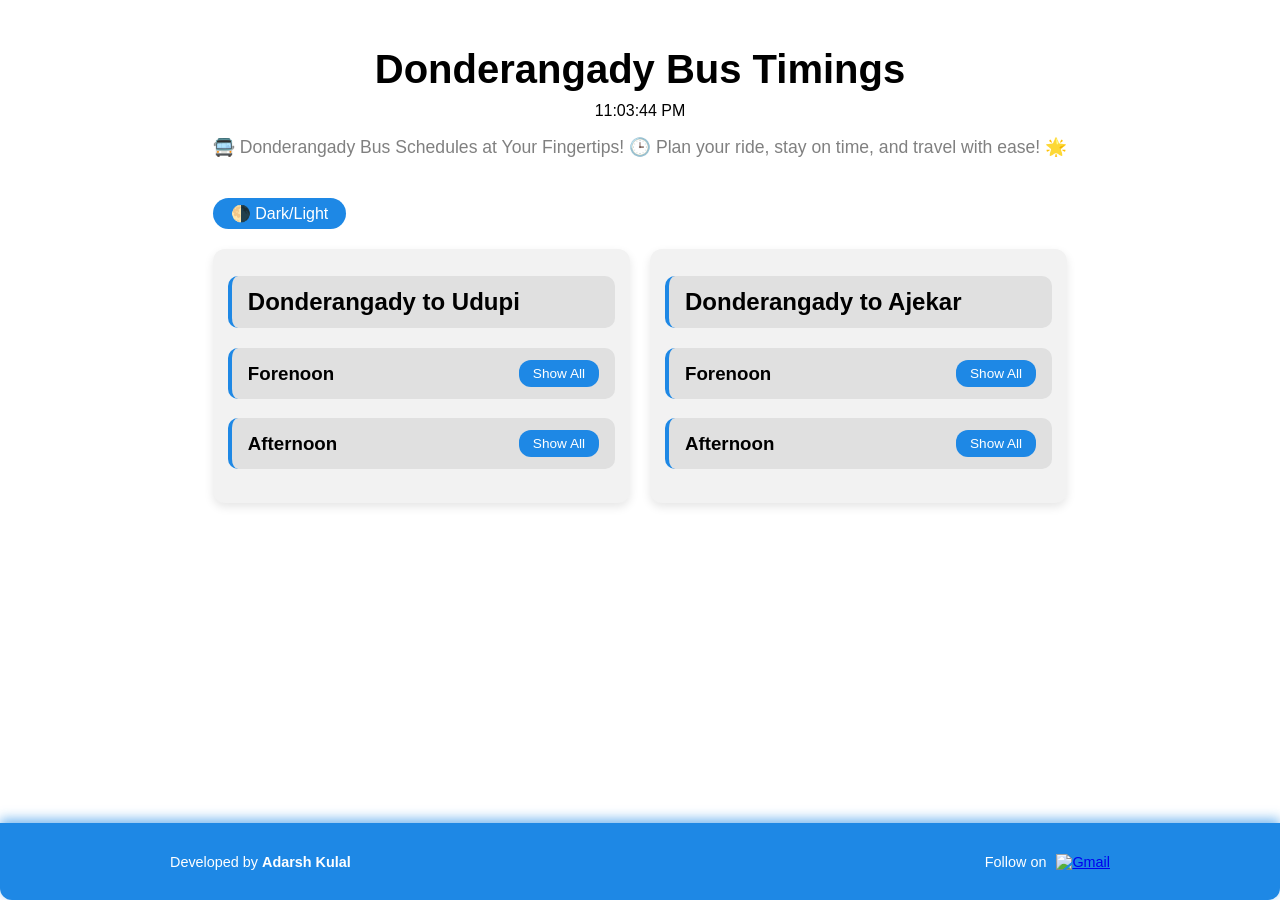
==== commit b55b5563: "Added updated rating file" ====
--- a/index.html
+++ b/index.html
@@ -6,7 +6,7 @@
   <title>Donderangady Bus Timings</title>
   <link rel="stylesheet" href="styles.css" />
 </head>
-<body>
+<body class="dark">
   <div class="container">
     <header>
       <center>
--- a/styles.css
+++ b/styles.css
@@ -4,28 +4,23 @@
   margin: 0;
   padding: 0;
   font-family: 'Segoe UI', sans-serif;
-  background: #f4f6f8;
-  color: #333;
+  background: #ffffff;
+  color: #000000;
   display: flex;
   flex-direction: column;
   transition: background 0.3s, color 0.3s;
   scroll-behavior: smooth;
-  width: 100%; /* Ensures the body stretches to full width */
+  width: 100%;
 }
 
 body {
   flex: 1 0 auto;
 }
 
-.dark {
-  background: #121212;
+/* === Dark Mode === */
+body.dark {
+  background-color: #121212;
   color: #f1f1f1;
-  width: 100%; /* Ensures the dark mode background stretches to full width */
-}
-
-/* Ensure the dark background extends fully */
-.dark, .dark body {
-  background-color: #121212; /* Ensures that the background is fully black in dark mode */
 }
 
 /* === Container === */
@@ -58,8 +53,8 @@
   font-size: 1.5rem;
   margin: 10px 0 20px;
   font-weight: bold;
+  display: inline-block;
   animation: rotateClock 60s linear infinite, fadeSlideUp 1.5s ease-out both;
-  display: inline-block;
 }
 
 .subtitle {
@@ -79,7 +74,8 @@
 .column {
   flex: 1;
   min-width: 280px;
-  background: #fff;
+  background: #f2f2f2;
+  color: #000;
   border-radius: 12px;
   padding: 15px;
   box-shadow: 0 4px 10px rgba(0,0,0,0.1);
@@ -88,45 +84,47 @@
   box-sizing: border-box;
 }
 
-.dark .column {
-  background-color: #121212;
-  color: white;
+body.dark .column {
+  background-color: #1a1a1a;
+  color: #f1f1f1;
   box-shadow: 0 4px 12px rgba(255, 255, 255, 0.1);
 }
 
 /* === Collapsibles === */
 .collapsible, .sub-collapsible {
   cursor: pointer;
-  background: #e3eaf0;
+  background: #e0e0e0;
   padding: 12px 16px;
   border-radius: 10px;
   margin-top: 12px;
   font-weight: 600;
+  display: flex;
+  justify-content: space-between;
+  align-items: center;
+  border-left: 4px solid #1e88e5;
   transition: background 0.3s;
-  display: flex;
-  justify-content: space-between;
-  align-items: center;
-  border-left: 4px solid #1e88e5;
+  color: #000;
 }
 
 .collapsible:hover, .sub-collapsible:hover {
-  background: #d0dbe5;
+  background: #d5d5d5;
   animation: pulseGlow 1.5s infinite alternate;
 }
 
 .collapsible.active, .sub-collapsible.active {
-  background: #c5d4e3;
-}
-
-.dark .collapsible,
-.dark .sub-collapsible {
-  background: #2a2a2a;
+  background: #cccccc;
+}
+
+body.dark .collapsible,
+body.dark .sub-collapsible {
+  background: #333;
+  color: #f1f1f1;
   border-left-color: #64b5f6;
 }
 
-.dark .collapsible.active,
-.dark .sub-collapsible.active {
-  background: #333;
+body.dark .collapsible.active,
+body.dark .sub-collapsible.active {
+  background: #444;
 }
 
 /* === Collapsible Content === */
@@ -134,72 +132,79 @@
   display: none;
   padding: 10px 15px;
   margin-top: 8px;
+  background-color: #fafafa;
+  border-left: 2px dashed #ccc;
+  color: #000;
   list-style-type: none;
-  border-left: 2px dashed #aaa;
   box-sizing: border-box;
 }
 
-.dark .content {
+body.dark .content {
   background-color: #1a1a1a;
   border-left-color: #444;
-  color: #fff;
-  display: block; /* Show if JS fails */
+  color: #f1f1f1;
+  display: block;
 }
 
 /* === List Items === */
 li {
+  background: #eaeaea;
   margin: 6px 0;
   padding: 6px 8px;
-  background: #f0f4f7;
   border-radius: 6px;
 }
 
-.dark li {
-  background: #2d2d2d;
+body.dark li {
+  background: #333;
   color: #ddd;
 }
 
 /* === Buttons === */
+button,
+.show-all-btn,
+#toggleMode {
+  background-color: #f0f0f0;
+  color: #000;
+  border: none;
+  padding: 6px 14px;
+  font-size: 0.85rem;
+  border-radius: 12px;
+  cursor: pointer;
+  transition: background-color 0.3s ease;
+}
+
+button:hover,
+.show-all-btn:hover,
+#toggleMode:hover {
+  background-color: #d5d5d5;
+  animation: futuristicHover 0.6s ease-in-out forwards;
+}
+
 .show-all-btn {
   background-color: #1e88e5;
-  border: none;
   color: white;
-  padding: 6px 14px;
-  border-radius: 12px;
-  font-size: 0.85rem;
-  cursor: pointer;
-  transition: background-color 0.3s ease;
 }
 
 .show-all-btn:hover {
   background-color: #1565c0;
-  animation: futuristicHover 0.6s ease-in-out forwards;
-}
-
-.dark .show-all-btn {
-  background: #64b5f6;
+}
+
+body.dark .show-all-btn {
+  background-color: #64b5f6;
   color: #000;
 }
 
 #toggleMode {
   display: inline-block;
   margin: 20px auto;
-  padding: 6px 18px;
-  cursor: pointer;
-  border: none;
-  border-radius: 20px;
+  font-size: 1rem;
   background: #1e88e5;
   color: white;
-  font-size: 1rem;
-  transition: background 0.3s;
-}
-
-#toggleMode:hover {
-  background: #1565c0;
-  animation: futuristicHover 0.6s ease-in-out forwards;
-}
-
-.dark #toggleMode {
+  border-radius: 20px;
+  padding: 6px 18px;
+}
+
+body.dark #toggleMode {
   background: #f1f1f1;
   color: #121212;
   animation: glowButton 3s infinite ease-in-out;
@@ -221,11 +226,6 @@
   box-sizing: border-box;
 }
 
-.gmail-icon {
-  width: 20px;
-  vertical-align: middle;
-}
-
 .footer-content {
   display: flex;
   justify-content: space-between;
@@ -240,6 +240,7 @@
 .footer-contact {
   display: flex;
   align-items: center;
+  justify-content: center;
 }
 
 .footer-icon-link {
@@ -253,6 +254,11 @@
   animation: futuristicHover 0.6s ease-in-out forwards;
 }
 
+.gmail-icon {
+  width: 20px;
+  vertical-align: middle;
+}
+
 /* === Responsive Design === */
 @media (max-width: 768px) {
   .schedule {
@@ -281,10 +287,6 @@
     flex-direction: column;
     gap: 10px;
     text-align: center;
-  }
-
-  .footer-contact {
-    justify-content: center;
   }
 }
 
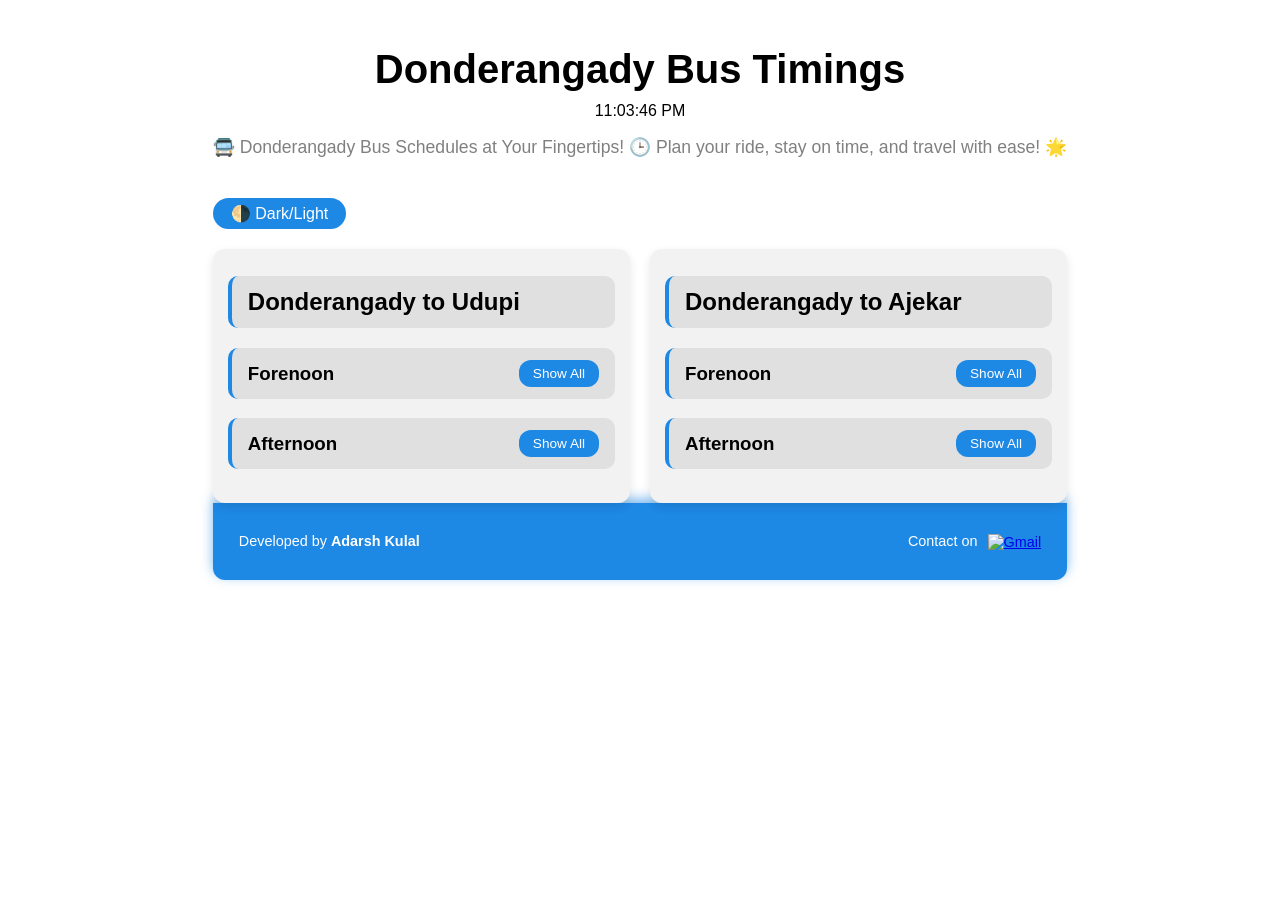
==== commit fa2fcb71: "Added updated rating file" ====
--- a/index.html
+++ b/index.html
@@ -4,9 +4,10 @@
   <meta charset="UTF-8" />
   <meta name="viewport" content="width=device-width, initial-scale=1.0"/>
   <title>Donderangady Bus Timings</title>
-  <link rel="stylesheet" href="styles.css" />
+  <link rel="stylesheet" href="styles.css" /> <!-- Optional: For your CSS -->
 </head>
 <body class="dark">
+  <!-- Header Section -->
   <div class="container">
     <header>
       <center>
@@ -17,6 +18,7 @@
       <button id="toggleMode">🌗 Dark/Light</button>
     </header>
 
+    <!-- Bus Timings Schedule -->
     <div class="schedule">
       <!-- Udupi Route -->
       <div class="column">
@@ -42,13 +44,15 @@
         </div>
       </div>
     </div>
-  </div>
 
+
+
+  <!-- Footer Section -->
   <footer class="footer">
     <div class="footer-content">
       <p>Developed by <strong>Adarsh Kulal</strong></p>
       <div class="footer-contact">
-        <span>Follow on </span>
+        <span>Contact on </span>
         <a href="mailto:kulaladarsh1@gmail.com" class="footer-icon-link">
           <img src="https://ssl.gstatic.com/ui/v1/icons/mail/rfr/gmail.ico" alt="Gmail" class="gmail-icon" />
         </a>
@@ -56,6 +60,6 @@
     </div>
   </footer>
 
-  <script src="script.js"></script>
+  <script src="script.js"></script> <!-- Your JS logic -->
 </body>
 </html>
